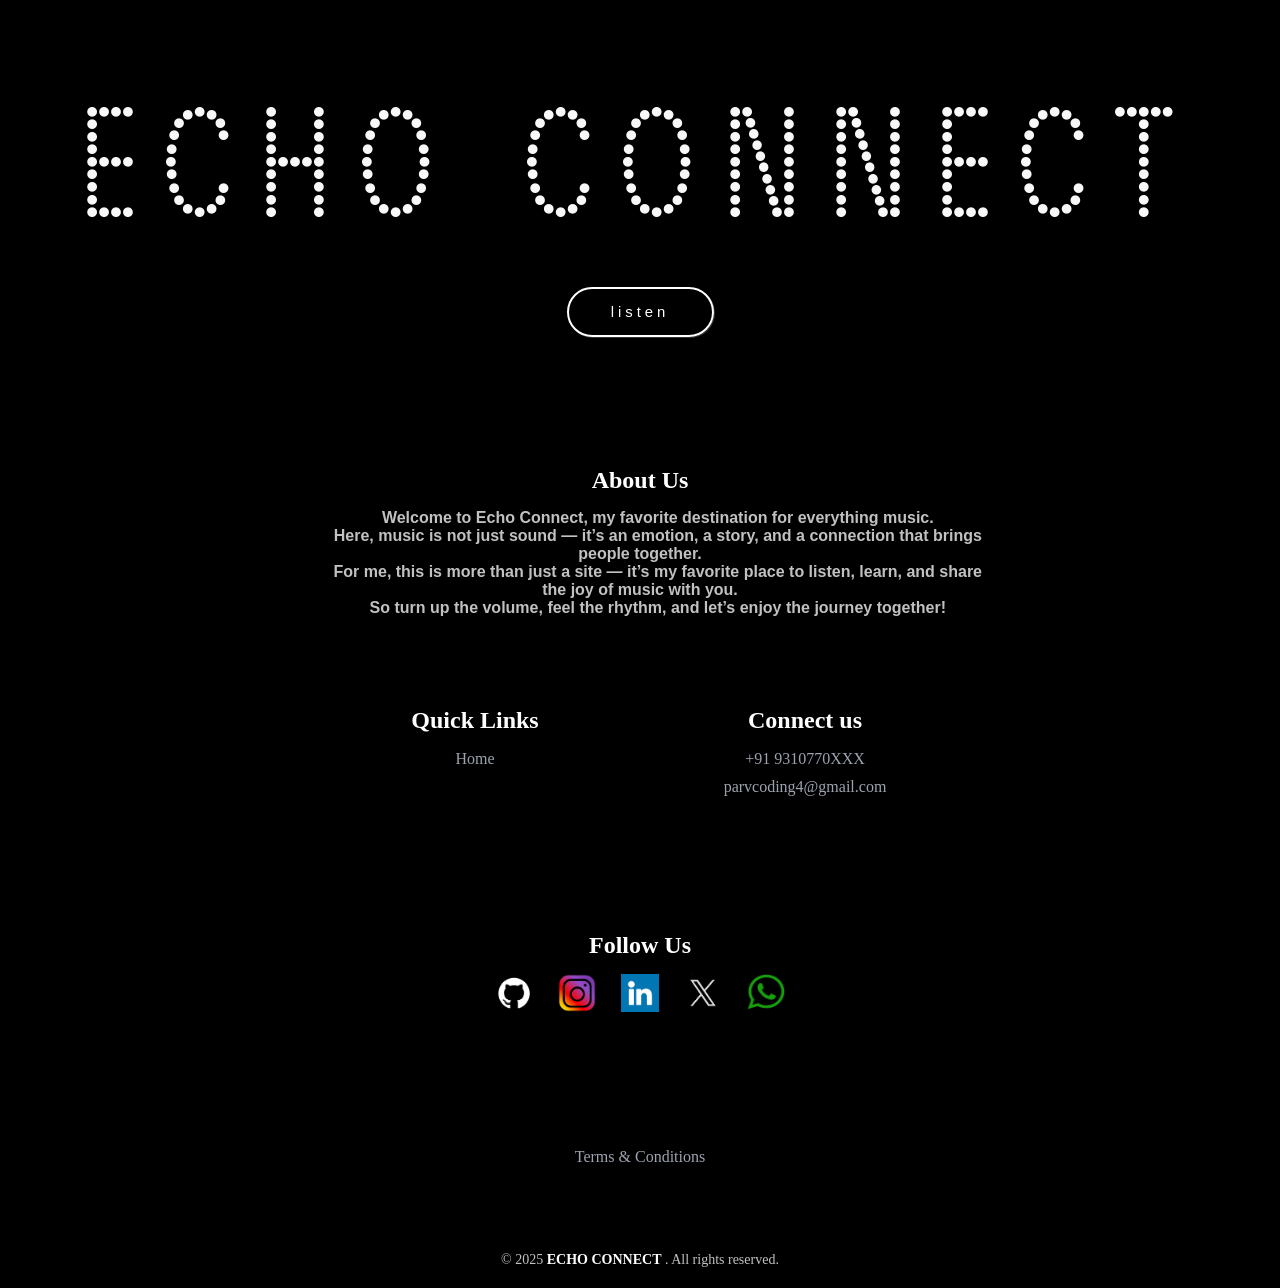
==== index.html @ 44847839 "Add initial index.html with site footer and header Created the main index.html file with a header, n" ====
<!DOCTYPE html>
<html lang="en">
<head>
    <meta charset="UTF-8">
    <meta name="viewport" content="width=device-width, initial-scale=1.0">
    <link rel="icon" href="favicon.jpeg" type="image/jpeg">  
    <link rel="icon" href="favicon.ico" type="image/x-icon">


    
    <link rel="stylesheet" href="home.css">
    <title>ECHO(R)</title>
</head>
<body>
    <header>
        <p class="name">ECHO CONNECT</p>
        <button type="button" onclick="window.location.href='home_1.html';">listen</button>
    </header>
    
    <!-- Footer -->
    <footer class="footer">
        <div class="footer-content">
            <div class="footer-section about-us">
                <h2 class="about-us-title">About Us</h2>
                <pre class="about-text">
        Welcome to Echo Connect, my favorite destination for everything music.
        Here, music is not just sound — it’s an emotion, a story, and a connection that brings people together.
        For me, this is more than just a site — it’s my favorite place to listen, learn, and share the joy of music with you.
        So turn up the volume, feel the rhythm, and let’s enjoy the journey together!</pre>
            </div>

            <div class="footer-section quick-links">
                <h2>Quick Links</h2>
                <ul>
                    <li><a class="home" href="#">Home</a></li>
                    <!-- <li><a href="#">Product</a></li> -->
                </ul>
            </div>

            <div class="footer-section connect-us">
                <h2>Connect us</h2>
                <ul>
                    <li><p><a href="tel:9310770258">+91 9310770XXX</a></p></li>
                    <li><p><a href="mailto:parvcoding4@gmail.com">parvcoding4@gmail.com</a></p></li>
                </ul>
            </div>

            <div class="footer-section follow-us">
                <h2>Follow Us</h2>
                <div class="icons">
                    <ul>
                        <li><a href="https://github.com/cjasoncode"><img src="github.jpg" alt="GitHub"></a></li>
                        <li><a href="https://www.instagram.com/cjasoncode"><img src="insta.png" alt="Instagram"></a></li>
                        <li><a href="https://www.linkedin.com/in/parv-sharma-b38468339"><img src="link.jpg" alt="LinkedIn"></a></li>
                        <li><a href="https://x.com/Parvbhardwaaj"><img src="x.jpg" alt="Twitter"></a></li>
                        <li><a href="https://wa.me/919310770258?text=Hey%2C%20how%20are%20you%3F😊"><img src="whatsapp.jpg" alt="WhatsApp"></a></li>
                    </ul>
                </div>
            </div>

            <div class="footer-section terms-section">
                <p class="terms"><a href='#'>Terms & Conditions</a></p>
            </div>
            
            <span class="copyright">&copy; 2025 <span class="echo-connect">ECHO CONNECT</span> . All rights reserved.</span>  
        </div>
    </footer>
</body>
</html>
---- home.css ----
@font-face {
    font-family: DOTCIRFUL;
    src: url("DOTCIRFUL Regular.otf");
}

/* Universal box-sizing for easier layout */
*, *::before, *::after {
    box-sizing: border-box;
}

body {
    background-color: #000000;
    color: rgb(193, 193, 193);
    text-align: center;
    min-height: 100vh; /* Use min-height to allow content to push footer down */
    margin: 0; /* Remove default body margin */
    display: flex; /* Use flexbox for body to push footer to bottom */
    flex-direction: column;
}

header {
    flex-shrink: 0; /* Prevent header from shrinking */
    padding: 20px;
}

.name {
    font-family: 'DOTCIRFUL', sans-serif;
    font-size: 150px;
    letter-spacing: 25px;
    color: rgba(255, 255, 255, 0.973);
    text-align: center;
    animation: colorChange 3s infinite alternate;
    margin-top: 50px; /* Adjust as needed */
    margin-bottom: 20px;
}

@keyframes colorChange {
  from { color: #d4d4d4d7; }
  to { color: #ffffffe3; }
}

li {
    list-style: none;
}

a {
    text-decoration: none;
    color: #9CA3AF; /* Default link color for footer */
    transition: color 0.3s ease; /* Smooth transition for hover */
}

a:hover {
    color: rgb(255, 255, 255);
}

button {
    height: 50px;
    width: 147px;
    border-radius: 25px;
    font-weight: 500;
    font-size: 93%;
    font-family: sans-serif;
    letter-spacing: 4px;
    border: 2px solid white; /* Changed to solid for clarity */
    box-shadow: 1px 1px rgb(51, 51, 51);
    color: rgb(255, 255, 255);
    background-color: transparent; /* Using transparent for better control */
    display: block;   
    margin: 20px auto;
    transition: transform 0.3s ease, background-color 0.3s ease, color 0.3s ease; /* Added more transitions */
    cursor: pointer;
}

button:hover {
  transform: scale(0.95); /* Slightly reduced scale for smoother effect */
  background-color: rgba(255, 255, 255, 0.1); /* Subtle background on hover */
  color: white;
}

/* Footer Styling */
.footer {
    background-color: #000000;
    padding: 50px 20px 20px; /* Added padding to bottom */
    text-align: center;
    margin-top: auto; /* Pushes footer to the bottom */
    flex-shrink: 0; /* Prevent footer from shrinking */
    width: 100%; /* Ensure footer takes full width */
}

.footer-content {
    display: flex;
    flex-wrap: wrap; /* Allows items to wrap onto the next line */
    justify-content: center; /* Center footer sections */
    max-width: 1200px; /* Max width for content on large screens */
    margin: 0 auto; /* Center the footer content */
}

.footer-section {
    flex-basis: 100%; /* Default to full width on small screens */
    padding: 20px;
    margin-bottom: 20px; /* Space between sections when stacked */
}

.footer-section h2 {
    color: white;
    font-size: 24px; /* Default font size for footer titles */
    margin-bottom: 15px;
}

.footer-section.about-us h2 {
    color: white;
}

.footer-section.about-us .about-text {
    white-space: pre-wrap;
    font-family: Verdana, Geneva, Tahoma, sans-serif;
    font-size: 16px;
    font-weight: bolder;
    margin: 0 auto;
    max-width: 700px; /* Constrain width of about text */
    color: rgb(193, 193, 193);
}

.footer-section ul {
    padding: 0;
    list-style: none;
}

.footer-section li {
    margin-bottom: 10px;
}

.footer-section li p {
    margin: 0; /* Remove default paragraph margin */
}

/* Icons styling */
.icons ul {
    display: flex;
    justify-content: center;
    flex-wrap: wrap;
    gap: 15px; /* Space between icons */
    padding: 0;
    margin-top: 15px;
}

.icons img {
    width: 38px; /* Slightly larger icons */
    height: 38px;
    transition: transform 0.2s ease;
}

.icons img:hover {
    transform: scale(1.1);
}

.terms-section {
    flex-basis: 100%; /* Ensure terms take full width */
    margin-top: 20px;
}

.copyright {
    display: block; /* Ensure copyright text is on its own line */
    margin-top: 15px;
    font-size: 14px;
    color: rgb(193, 193, 193);
}

.echo-connect {
    font-weight: bold;
    color: white;
}


/* --- Media Queries --- */

/* For Desktops and larger tablets (769px and up) */
@media (min-width: 769px) {
    .footer-section {
        flex-basis: 30%; /* Three columns for most sections */
        max-width: 300px; /* Limit individual section width */
        margin: 0 15px 30px; /* Add horizontal spacing */
    }
    .footer-section.about-us {
        flex-basis: 100%; /* About Us takes full width on its own row */
        max-width: 1000px;
    }
    .footer-section.follow-us {
        flex-basis: 100%; /* Follow Us takes full width for icons */
        max-width: 1000px;
        margin-top: 30px;
    }
    .footer-section.terms-section,
    .copyright {
        flex-basis: 100%; /* Terms and copyright always full width */
        margin-top: 20px;
    }
    .icons ul {
        gap: 25px; /* More space between icons on larger screens */
    }
}


/* For Tablets (max 768px) */
@media (max-width: 768px) {
    .name {
        font-size: 90px;
        letter-spacing: 15px;
        margin-top: 30px;
    }
    button {
        width: 120px;
        height: 45px;
        font-size: 85%;
        letter-spacing: 3px;
    }
    .footer {
        padding: 30px 15px 15px;
    }
    .footer-section {
        padding: 15px 10px;
        margin-bottom: 15px;
    }
    .footer-section h2 {
        font-size: 20px;
    }
    .footer-section.about-us .about-text {
        font-size: 14px;
        max-width: 90%;
    }
    .icons img {
        width: 32px;
        height: 32px;
    }
    .copyright {
        font-size: 12px;
    }
}

/* For Mobile Phones (max 480px) */
@media (max-width: 480px) {
    .name {
        font-size: 60px;
        letter-spacing: 10px;
        margin-top: 20px;
    }
    button {
        width: 100px;
        height: 40px;
        font-size: 80%;
        letter-spacing: 2px;
        margin: 15px auto;
    }
    .footer {
        padding: 20px 10px 10px;
    }
    .footer-section {
        padding: 10px 5px;
        margin-bottom: 10px;
    }
    .footer-section h2 {
        font-size: 18px;
    }
    .footer-section.about-us .about-text {
        font-size: 12px;
    }
    .footer-section li p, .footer-section li a {
        font-size: 14px;
    }
    .icons img {
        width: 28px;
        height: 28px;
    }
    .copyright {
        font-size: 11px;
        margin-top: 10px;
    }
}
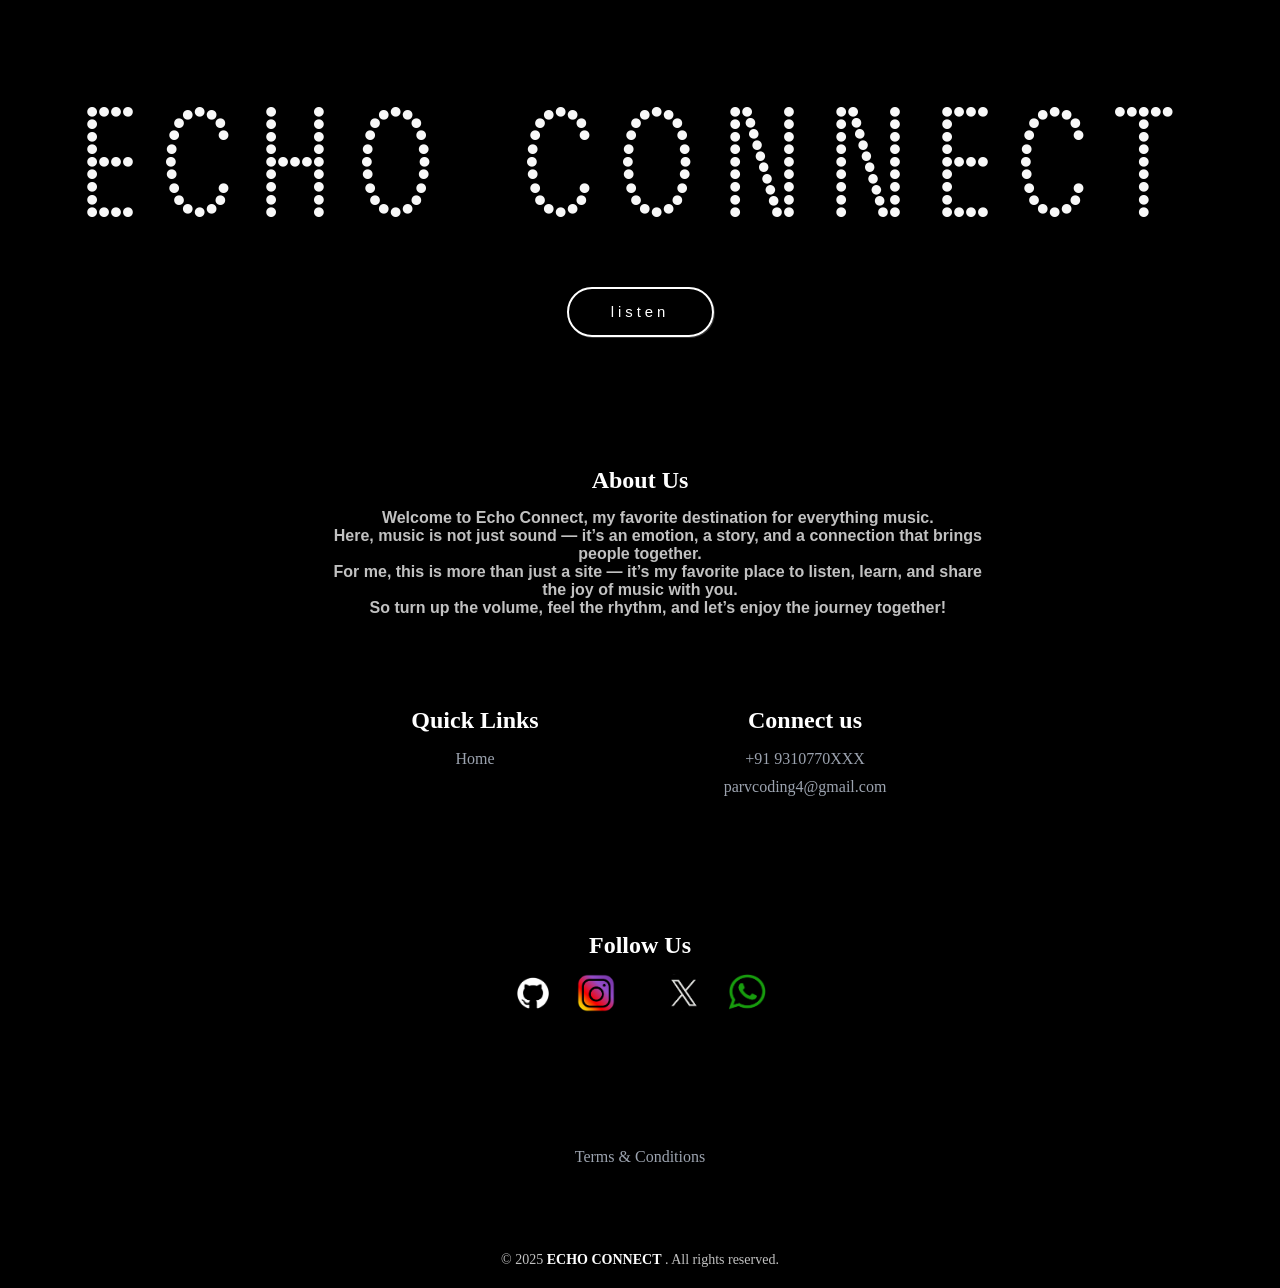
==== commit 7b4ab389: "Update social media links in footer section" ====
--- a/index.html
+++ b/index.html
@@ -5,9 +5,6 @@
     <meta name="viewport" content="width=device-width, initial-scale=1.0">
     <link rel="icon" href="favicon.jpeg" type="image/jpeg">  
     <link rel="icon" href="favicon.ico" type="image/x-icon">
-
-
-    
     <link rel="stylesheet" href="home.css">
     <title>ECHO(R)</title>
 </head>
@@ -50,10 +47,10 @@
                 <div class="icons">
                     <ul>
                         <li><a href="https://github.com/cjasoncode"><img src="github.jpg" alt="GitHub"></a></li>
-                        <li><a href="https://www.instagram.com/cjasoncode"><img src="insta.png" alt="Instagram"></a></li>
-                        <li><a href="https://www.linkedin.com/in/parv-sharma-b38468339"><img src="link.jpg" alt="LinkedIn"></a></li>
+                        <li><a href="https://www.instagram.com/yk_parv19"><img src="insta.png" alt="Instagram"></a></li>
+                        <li><a href="https://www.linkedin.com/in/parv-sharma><img src="link.jpg" alt="LinkedIn"></a></li>
                         <li><a href="https://x.com/Parvbhardwaaj"><img src="x.jpg" alt="Twitter"></a></li>
-                        <li><a href="https://wa.me/919310770258?text=Hey%2C%20how%20are%20you%3F😊"><img src="whatsapp.jpg" alt="WhatsApp"></a></li>
+                        <li><a href="https://wa.me/919310770258?text=Hey%2C%20how%20are%20you😊"><img src="whatsapp.jpg" alt="WhatsApp"></a></li>
                     </ul>
                 </div>
             </div>
@@ -66,4 +63,4 @@
         </div>
     </footer>
 </body>
-</html>+</html>
